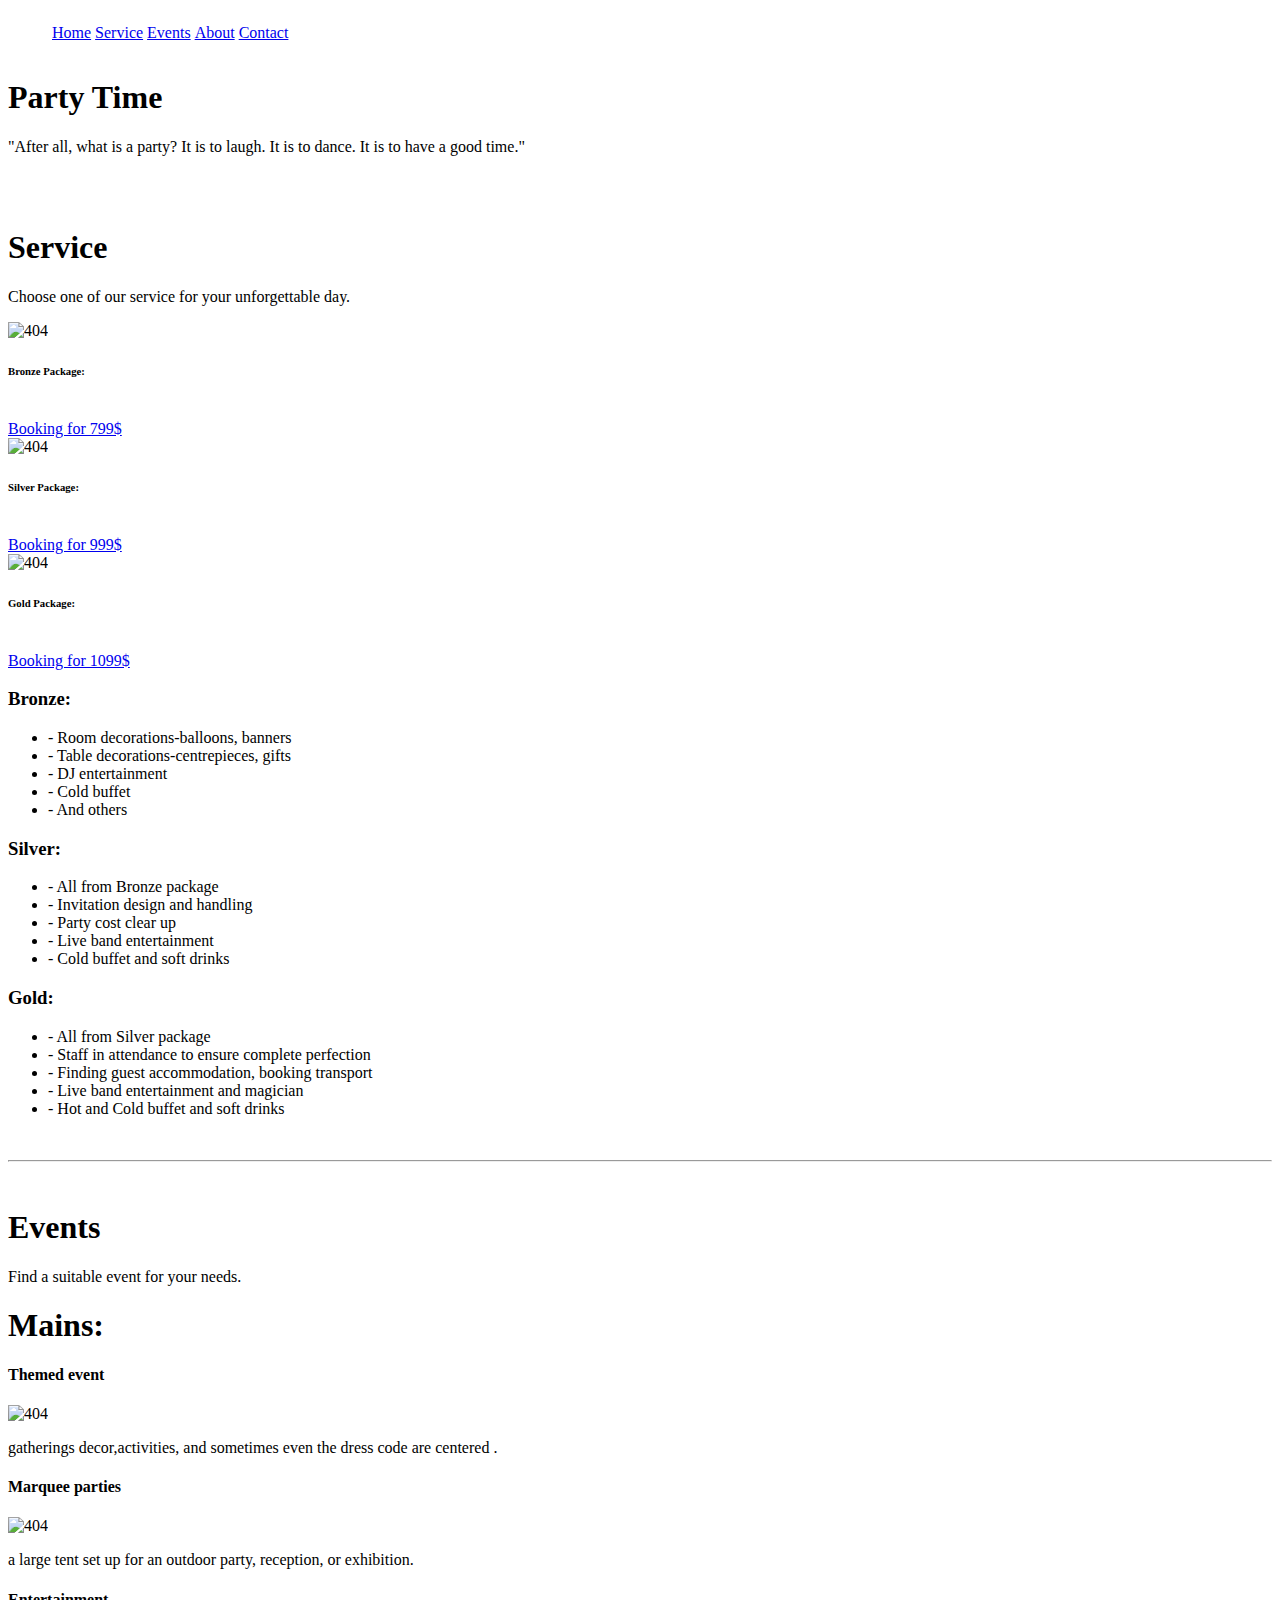
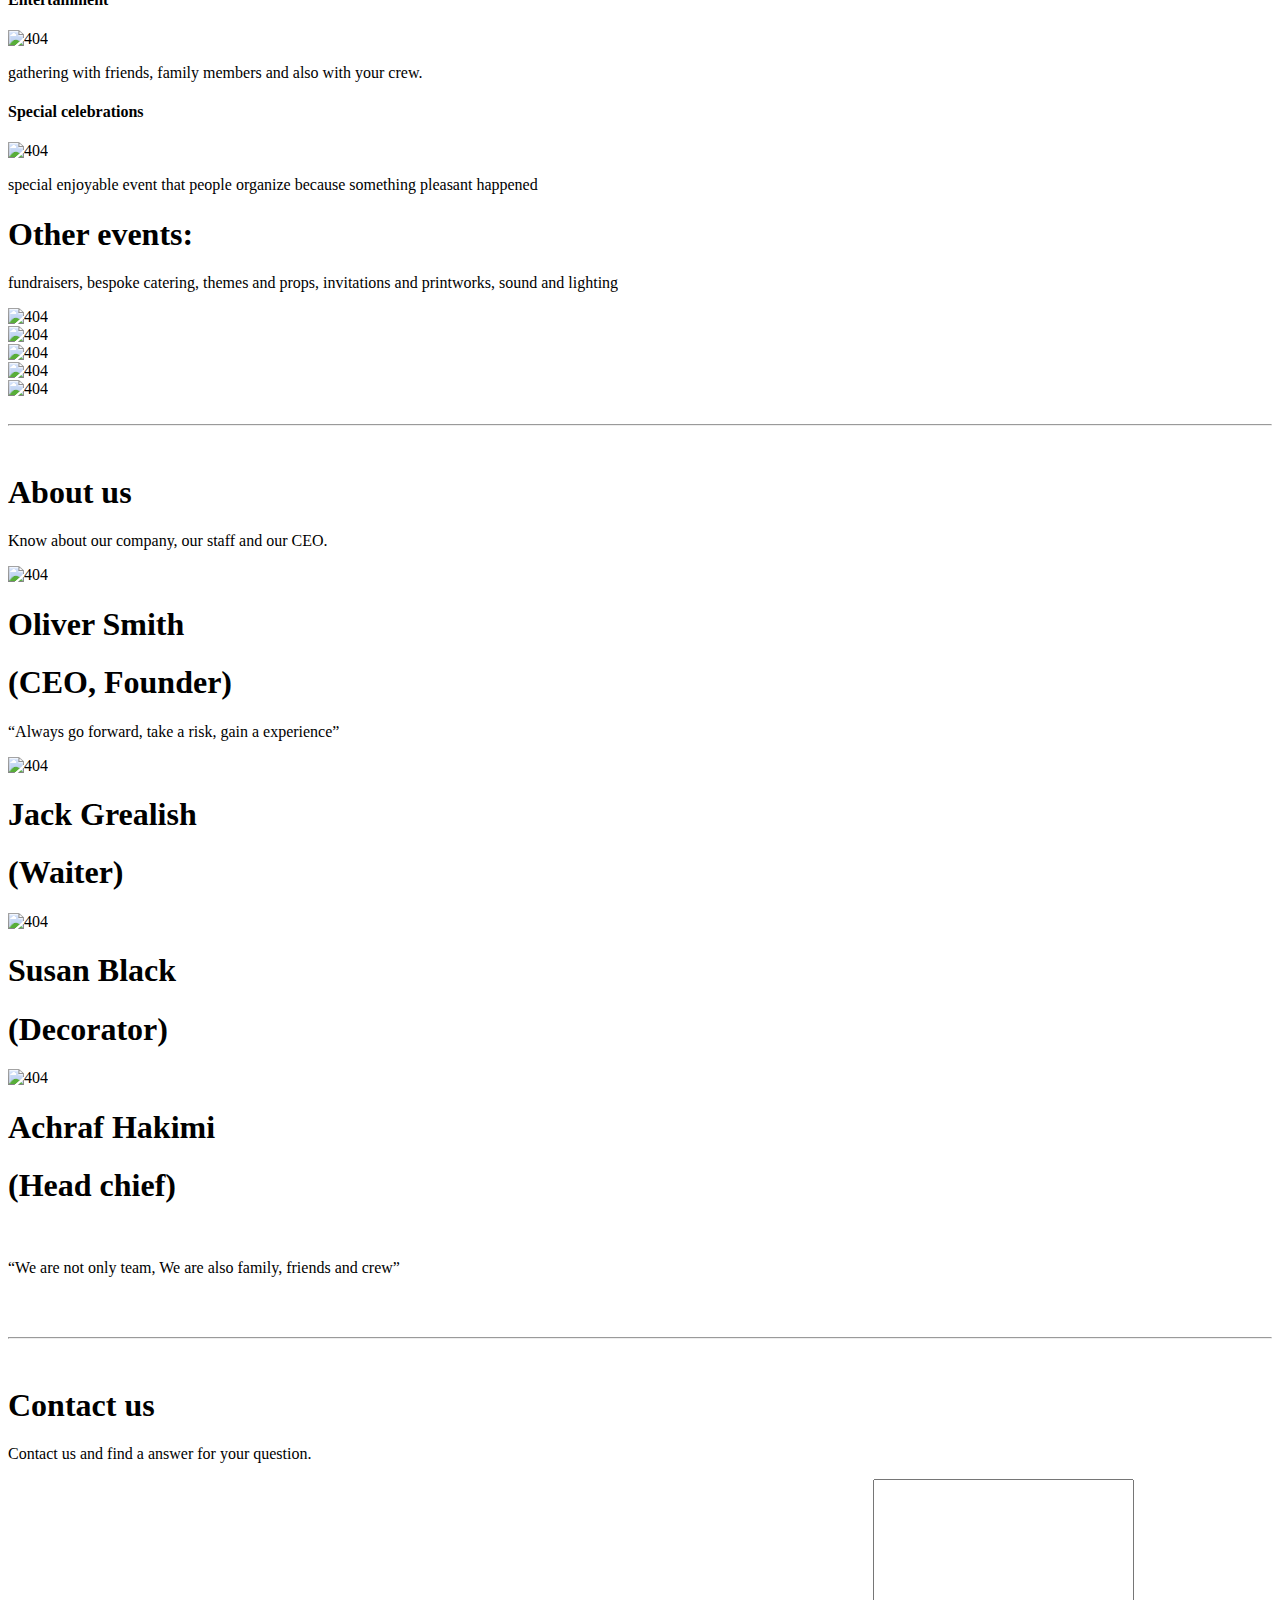
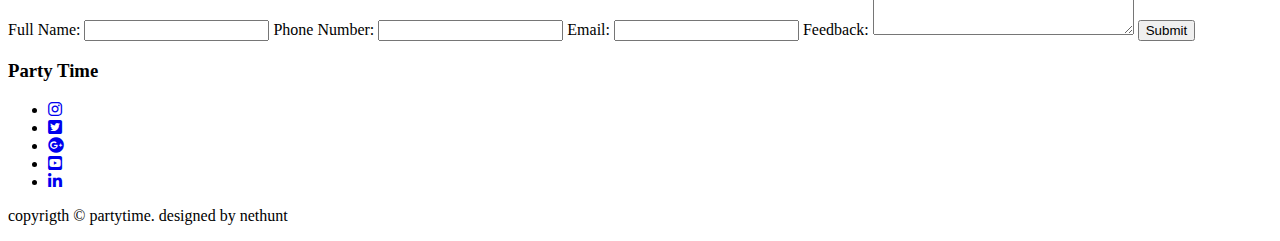
==== html/index.html @ 70425dc3 "1st" ====
<!DOCTYPE html>
<html lang="en">

<head>
  <meta charset="UTF-8" />
  <meta name="viewport" content="width=device-width, initial-scale=1.0" />
  <title>Party Time</title>
  <link rel="stylesheet" href="/WebSite/css/style.css" />
  <link rel="stylesheet" href="https://cdnjs.cloudflare.com/ajax/libs/font-awesome/6.5.1/css/all.min.css">

</head>

<body>
  <header>

    <div class="header">
      <div class="navbar">
        <div class="container navbar-1">
          </label>
          <img src="/WebSite/images/dancing-logo.png" alt="" class="site-logo" />
          <ul style="display: inline-block">
            <li style="display: inline-block"><a class="active" href="#">Home</a></li>
            <li style="display: inline-block"><a href="service.html">Service</a></li>
            <li style="display: inline-block"><a href="events.html">Events</a></li>
            <li style="display: inline-block"><a href="about.html">About</a></li>
            <li style="display: inline-block"><a href="contact.html">Contact</a></li>
          </ul>
        </div>
      </div>
      <div class="container">
        <div class="qoute">
          <h1>Party Time</h1>
          <p>
            "After all, what is a party? It is to laugh. It is to dance. It is
            to have a good time."
          </p>
        </div>
      </div>
    </div>
  </header>

  <main>
    <br>
    <br>
    <div class="container">
      <div class="servicePage">
        <div class="title">
          <h1>Service</h1>
          <p>Choose one of our service for your unforgettable day.</p>
        </div>
        <div class="parent">
          <div class="box">
            <img src="/WebSite/images/SilverPackage.jpg" alt="404">
            <h6 class="pTitle">Bronze Package:</h6>
            <br>
            <a class="bTitle" href="#">Booking for 799$</a>
          </div>
          <div class="box">
            <img src="/WebSite/images/GoldPackage.jpg" alt="404">
            <h6 class="pTitle">Silver Package:</h6>
            <br>
            <a class="bTitle" href="#">Booking for 999$</a>
          </div>
          <div class="box">
            <img src="/WebSite/images/bronzepackage.jpg" alt="404">
            <h6 class="pTitle">Gold Package:</h6>
            <br>
            <a class="bTitle" href="#">Booking for 1099$</a>
          </div>
        </div>
        <div class="parent-2">
          <div class="box-2">
            <h3>Bronze:</h3>
            <ul class="L1">
              <li>- Room decorations-balloons, banners</li>
              <li>- Table decorations-centrepieces, gifts</li>
              <li>- DJ entertainment</li>
              <li>- Cold buffet</li>
              <li>- And others</li>
            </ul>
          </div>
          <div class="box-2">
            <h3>Silver:</h3>
            <ul class="L1">
              <li>- All from Bronze package</li>
              <li>- Invitation design and handling</li>
              <li>- Party cost clear up</li>
              <li>- Live band entertainment </li>
              <li>- Cold buffet and soft drinks</li>
            </ul>
          </div>
          <div class="box-2">
            <h3>Gold:</h3>
            <ul class="L1">
              <li>- All from Silver package</li>
              <li>- Staff in attendance to ensure complete perfection</li>
              <li>- Finding guest accommodation, booking transport</li>
              <li>- Live band entertainment and magician</li>
              <li>- Hot and Cold buffet and soft drinks</li>
            </ul>
          </div>
        </div>
      </div>
      <br>
      <hr>
      <br>
      <div class="eventsPage">
        <div class="title">
          <h1>Events</h1>
          <p>Find a suitable event for your needs.</p>
        </div>
        <div class="mains">
          <h1 class="mainT">Mains:</h1>
          <div class="parent-3">
            <div class="box-3">
              <h4 class="eT">Themed event</h4>
              <img class="eI" src="/WebSite/images/ThemedEvent.jpg" alt="404">
              <p>gatherings decor,activities, and sometimes
                even the dress code are centered .</p>
            </div>
            <div class="box-3">
              <h4 class="eT">Marquee parties</h4>
              <img class="eI" src="/WebSite/images/MarquueParty.jpg" alt="404">
              <p>a large tent set up for an outdoor party,
                reception, or exhibition.</p>
            </div>
            <div class="box-3">
              <h4 class="eT">Entertainment</h4>
              <img class="eI" src="/WebSite/images/Entertainment.jpg" alt="404">
              <p>gathering with friends, family members
                and also with your crew.</p>
            </div>
            <div class="box-3">
              <h4 class="eT">Special celebrations </h4>
              <img class="eI" src="/WebSite/images/Specialcelebrations.jpg" alt="404">
              <p>special enjoyable event that people
                organize because something pleasant
                happened </p>
            </div>
          </div>
          <h1 class="mainT">Other events:</h1>
          <p class="mP">fundraisers, bespoke catering, themes and props, invitations and printworks, sound and lighting
          </p>
          <div class="parent-4">
            <div class="box-4">
              <img class="oeI" src="/WebSite/images/fundraisers.jpg" alt="404">
            </div>
            <div class="box-4">
              <img class="oeI" src="/WebSite/images/bespokeCatering.jpg" alt="404">
            </div>
            <div class="box-4">
              <img class="oeI" src="/WebSite/images/themesAndProps.jpg" alt="404">
            </div>
            <div class="box-4">
              <img class="oeI" src="/WebSite/images/printworkInnovation.jpg" alt="404">
            </div>
            <div class="box-4">
              <img class="oeI" src="/WebSite/images/soundAndLighting.jpg" alt="404">
            </div>
          </div>
        </div>
      </div>
      <br>
      <hr>
      <br>
      <div class="aboutPage">
        <div class="title">
            <h1>About us</h1>
            <p>Know about our company, our staff and our CEO.</p>
        </div>
        <div class="ceo">
            <img class="ceoImage" src="/WebSite/images/CEO.jpg" alt="404">
            <div class="infoPosition">
                <h1>Oliver Smith</h1>
                <h1>(CEO, Founder)</h1>
                <p>“Always go forward, take a risk, gain a experience”</p>
            </div>
        </div>
        <div class="parent-5">
            <div class="box-5">
                <img class="staffImage" src="/WebSite/images/waiter.jpg" alt="404">
                <div class="infoPosition">
                    <h1>Jack Grealish</h1>
                    <h1>(Waiter)</h1>
                </div>
            </div>
            <div class="box-5">
                <img class="staffImage" src="/WebSite/images/decorator.jpg" alt="404">
                <div class="infoPosition">
                    <h1>Susan Black</h1>
                    <h1>(Decorator)</h1>
                </div>
            </div>
            <div class="box-5">
                <img class="staffImage" src="/WebSite/images/ChiefCooker.jpg" alt="404">
                <div class="infoPosition">
                    <h1>Achraf Hakimi</h1>
                    <h1>(Head chief)</h1>
                </div>
            </div>
        </div>
        <br>
        <div class="infoPosition">
            <p>“We are not only team, We are also family, friends and crew”</p>
        </div>
        <br>
      </div>
      <br>
      <hr>
      <br>
      <div class="contactpage">
        <div class="title">
            <h1>Contact us</h1>
            <p>Contact us and find a answer for your question.</p>
        </div>
        <div class="contactForm">
            <form action="" method="post">
                <label for="fullName">Full Name:</label>
                <input type="text" id="fullName" name="fullName" required>

                <label for="phoneNumber">Phone Number:</label>
                <input type="tel" id="phoneNumber" name="phoneNumber" pattern="[0-9]{10}" required>

                <label for="email">Email:</label>
                <input type="email" id="email" name="email" required>

                <label for="feedback">Feedback:</label>
                <textarea name="feedback" id="feedback" cols="30" rows="10"></textarea>
                <button type="submit">Submit</button>
            </form>
        </div>
    </div>
    </div>
  </main>

  <footer>
    <div class="footer">
      <div class="footer-content">
          <h3>Party Time</h3>
          <ul class="social">
              <li><a href="#"><i class="fa-brands fa-instagram"></i></a></li>
              <li><a href="#"><i class="fa-brands fa-square-twitter"></i></a></li>
              <li><a href="#"><i class="fa-brands fa-google-plus"></i></a></li>
              <li><a href="#"><i class="fa-brands fa-square-youtube"></i></a></li>
              <li><a href="#"><i class="fa-brands fa-linkedin-in"></i></a></li>
          </ul>
      </div>
      <div class="footer-bottom">
          <p>copyrigth &copy; partytime. designed by <span>nethunt</span></p>
      </div>
  </div>
  </footer>
</body>

</html>
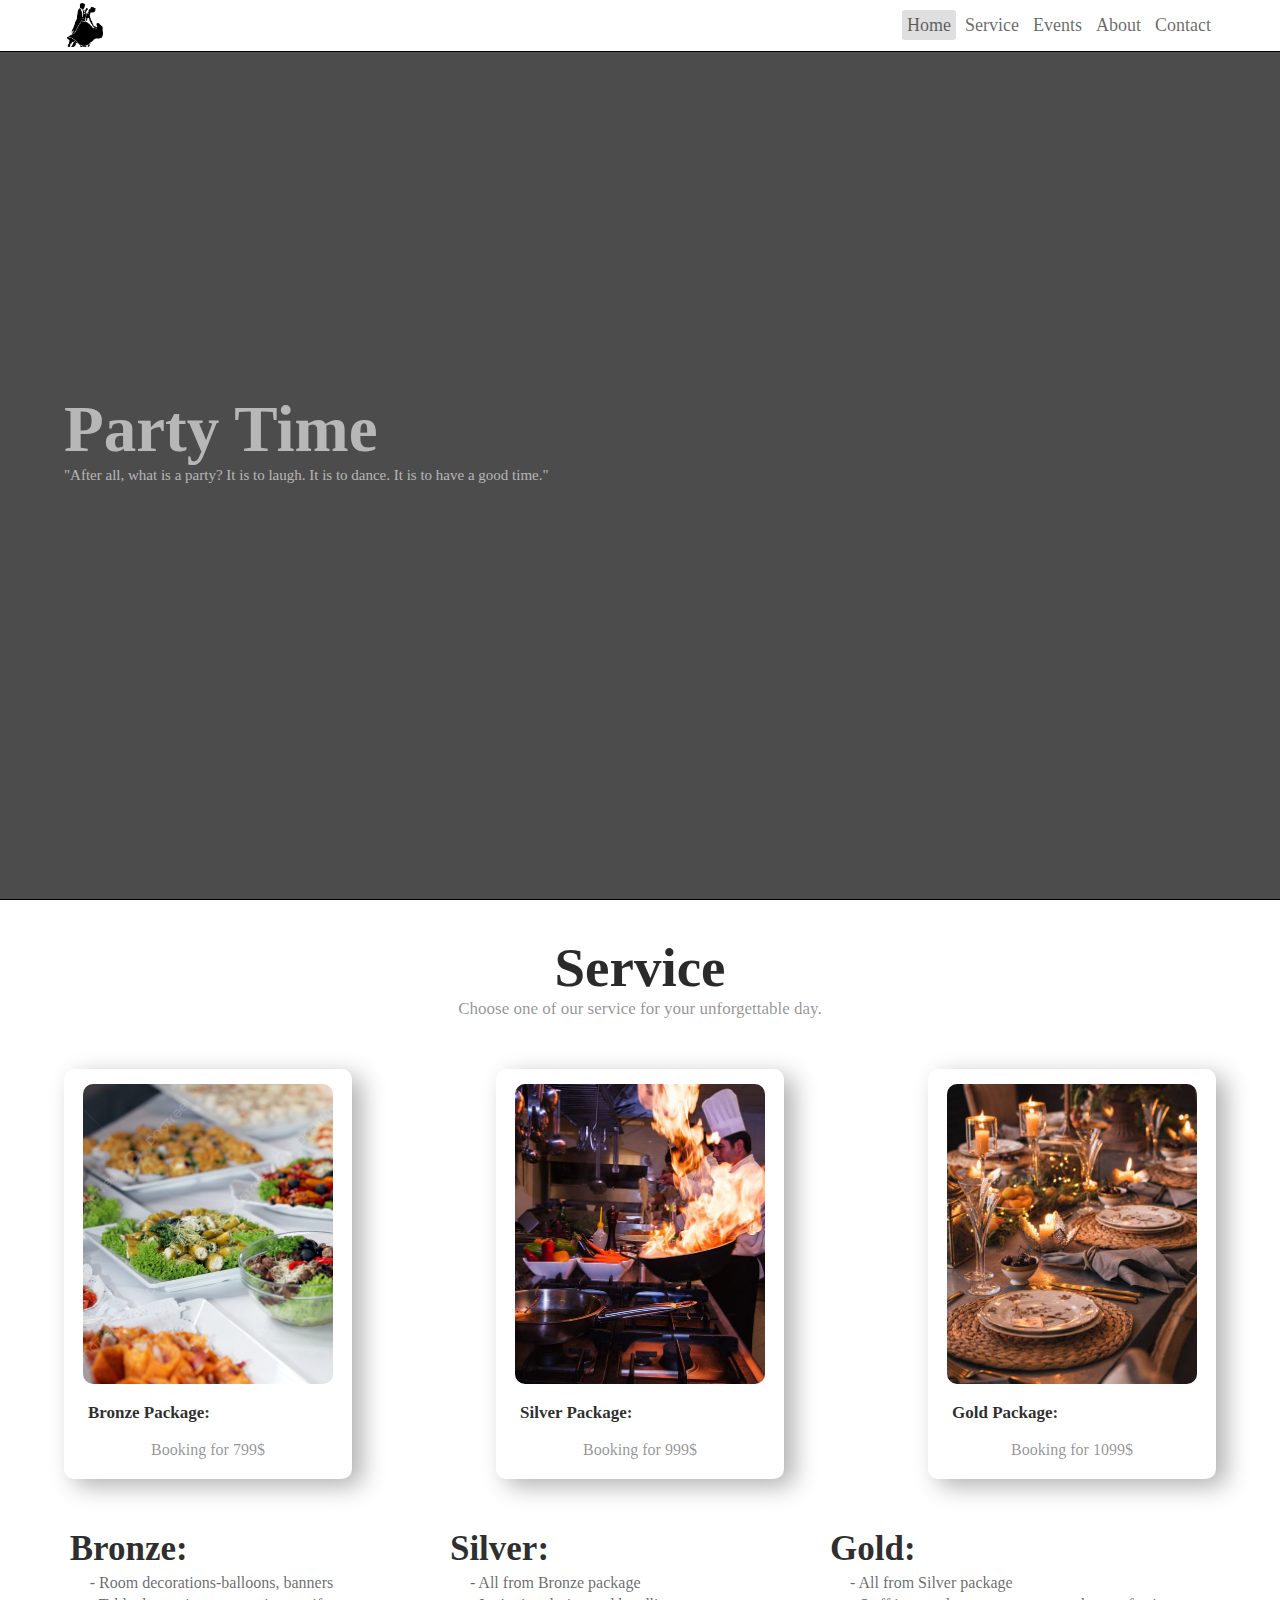
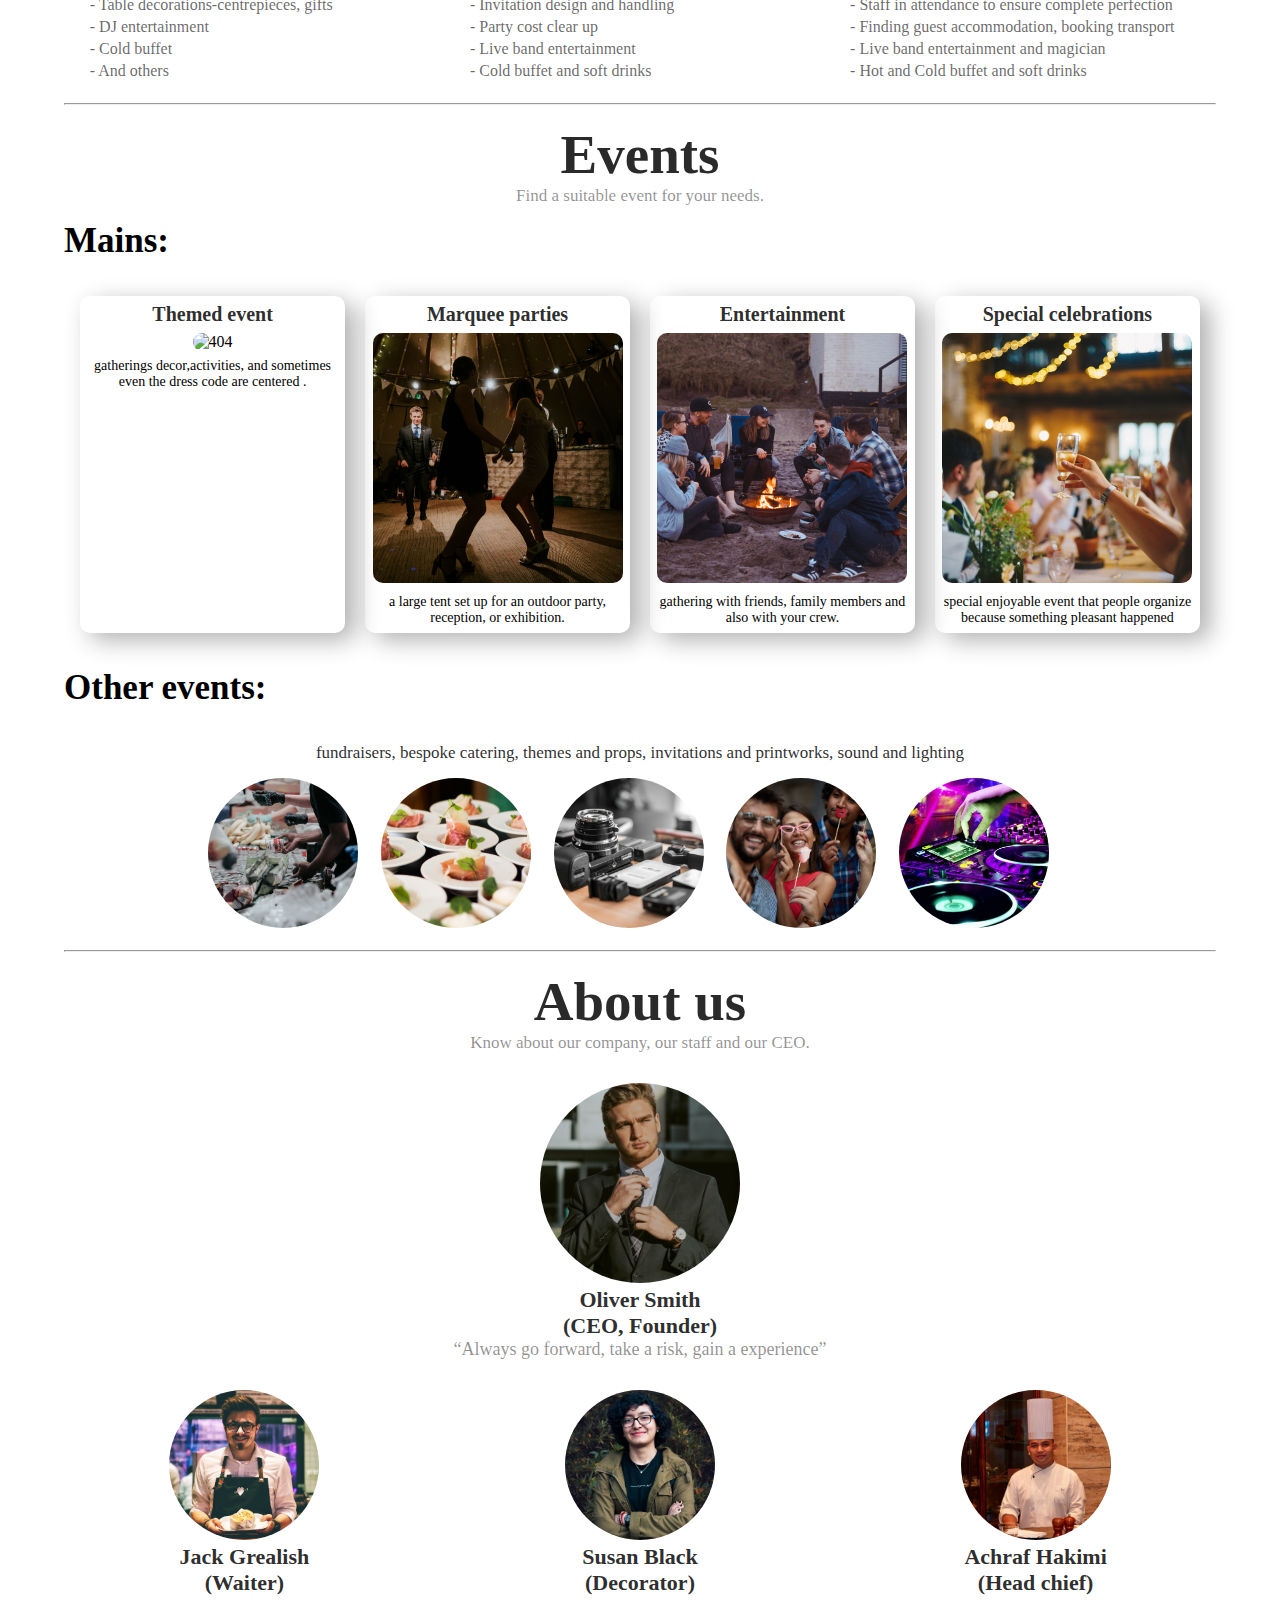
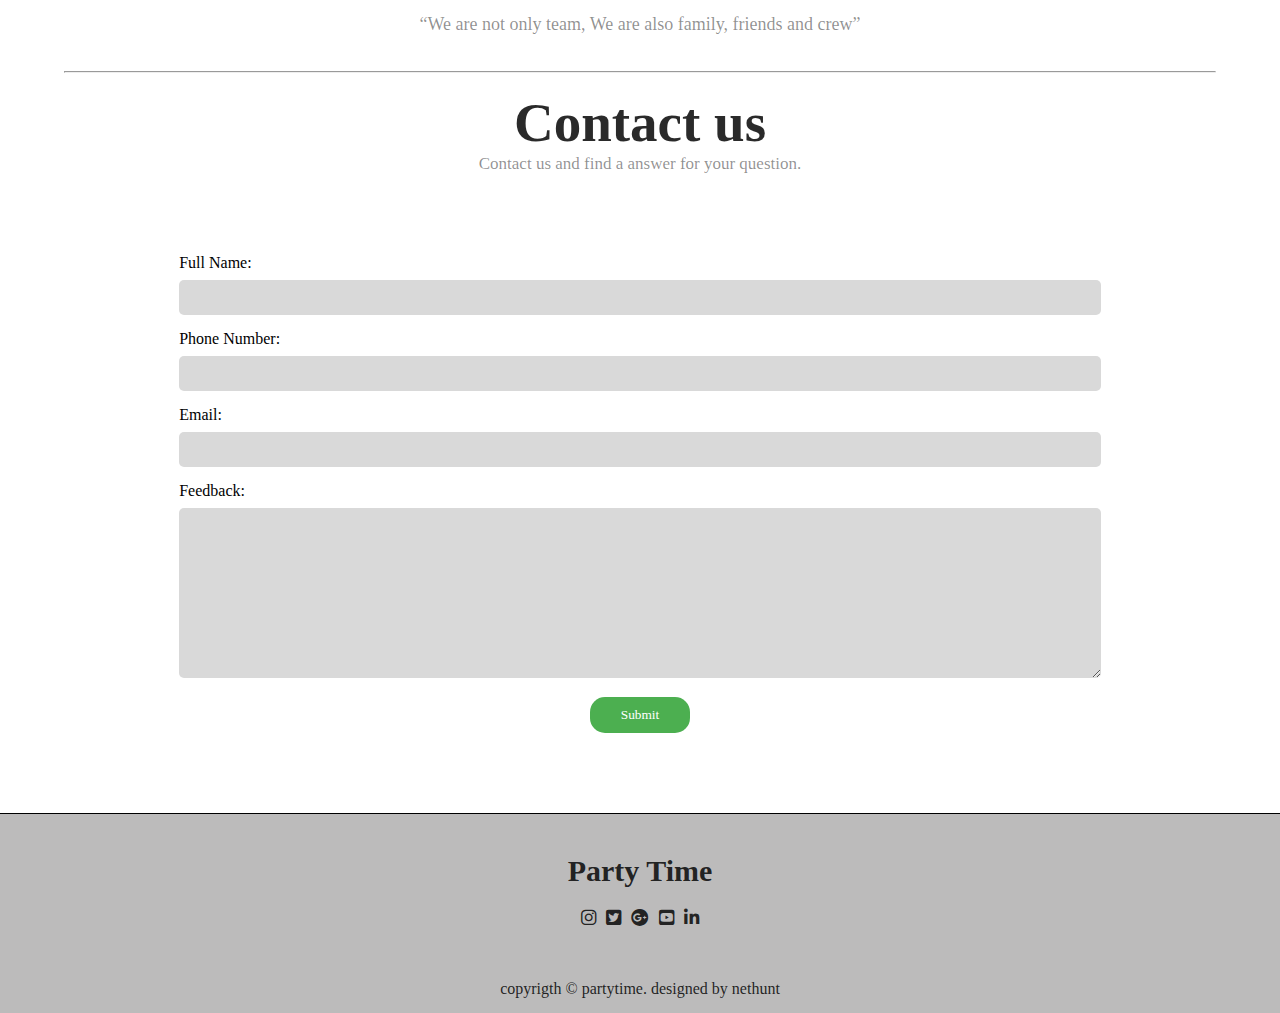
==== commit 25166a45: "path fixed" ====
--- a/html/index.html
+++ b/html/index.html
@@ -5,7 +5,7 @@
   <meta charset="UTF-8" />
   <meta name="viewport" content="width=device-width, initial-scale=1.0" />
   <title>Party Time</title>
-  <link rel="stylesheet" href="/WebSite/css/style.css" />
+  <link rel="stylesheet" href="/css/style.css" />
   <link rel="stylesheet" href="https://cdnjs.cloudflare.com/ajax/libs/font-awesome/6.5.1/css/all.min.css">
 
 </head>
@@ -17,7 +17,7 @@
       <div class="navbar">
         <div class="container navbar-1">
           </label>
-          <img src="/WebSite/images/dancing-logo.png" alt="" class="site-logo" />
+          <img src="/images/dancing-logo.png" alt="" class="site-logo" />
           <ul style="display: inline-block">
             <li style="display: inline-block"><a class="active" href="#">Home</a></li>
             <li style="display: inline-block"><a href="service.html">Service</a></li>
@@ -50,19 +50,19 @@
         </div>
         <div class="parent">
           <div class="box">
-            <img src="/WebSite/images/SilverPackage.jpg" alt="404">
+            <img src="/images/SilverPackage.jpg" alt="404">
             <h6 class="pTitle">Bronze Package:</h6>
             <br>
             <a class="bTitle" href="#">Booking for 799$</a>
           </div>
           <div class="box">
-            <img src="/WebSite/images/GoldPackage.jpg" alt="404">
+            <img src="/images/GoldPackage.jpg" alt="404">
             <h6 class="pTitle">Silver Package:</h6>
             <br>
             <a class="bTitle" href="#">Booking for 999$</a>
           </div>
           <div class="box">
-            <img src="/WebSite/images/bronzepackage.jpg" alt="404">
+            <img src="/images/bronzepackage.jpg" alt="404">
             <h6 class="pTitle">Gold Package:</h6>
             <br>
             <a class="bTitle" href="#">Booking for 1099$</a>
@@ -114,25 +114,25 @@
           <div class="parent-3">
             <div class="box-3">
               <h4 class="eT">Themed event</h4>
-              <img class="eI" src="/WebSite/images/ThemedEvent.jpg" alt="404">
+              <img class="eI" src="/images/ThemedEvent.jpg" alt="404">
               <p>gatherings decor,activities, and sometimes
                 even the dress code are centered .</p>
             </div>
             <div class="box-3">
               <h4 class="eT">Marquee parties</h4>
-              <img class="eI" src="/WebSite/images/MarquueParty.jpg" alt="404">
+              <img class="eI" src="/images/MarquueParty.jpg" alt="404">
               <p>a large tent set up for an outdoor party,
                 reception, or exhibition.</p>
             </div>
             <div class="box-3">
               <h4 class="eT">Entertainment</h4>
-              <img class="eI" src="/WebSite/images/Entertainment.jpg" alt="404">
+              <img class="eI" src="/images/Entertainment.jpg" alt="404">
               <p>gathering with friends, family members
                 and also with your crew.</p>
             </div>
             <div class="box-3">
               <h4 class="eT">Special celebrations </h4>
-              <img class="eI" src="/WebSite/images/Specialcelebrations.jpg" alt="404">
+              <img class="eI" src="/images/Specialcelebrations.jpg" alt="404">
               <p>special enjoyable event that people
                 organize because something pleasant
                 happened </p>
@@ -143,19 +143,19 @@
           </p>
           <div class="parent-4">
             <div class="box-4">
-              <img class="oeI" src="/WebSite/images/fundraisers.jpg" alt="404">
-            </div>
-            <div class="box-4">
-              <img class="oeI" src="/WebSite/images/bespokeCatering.jpg" alt="404">
-            </div>
-            <div class="box-4">
-              <img class="oeI" src="/WebSite/images/themesAndProps.jpg" alt="404">
-            </div>
-            <div class="box-4">
-              <img class="oeI" src="/WebSite/images/printworkInnovation.jpg" alt="404">
-            </div>
-            <div class="box-4">
-              <img class="oeI" src="/WebSite/images/soundAndLighting.jpg" alt="404">
+              <img class="oeI" src="/images/fundraisers.jpg" alt="404">
+            </div>
+            <div class="box-4">
+              <img class="oeI" src="/images/bespokeCatering.jpg" alt="404">
+            </div>
+            <div class="box-4">
+              <img class="oeI" src="/images/themesAndProps.jpg" alt="404">
+            </div>
+            <div class="box-4">
+              <img class="oeI" src="/images/printworkInnovation.jpg" alt="404">
+            </div>
+            <div class="box-4">
+              <img class="oeI" src="/images/soundAndLighting.jpg" alt="404">
             </div>
           </div>
         </div>
@@ -169,7 +169,7 @@
             <p>Know about our company, our staff and our CEO.</p>
         </div>
         <div class="ceo">
-            <img class="ceoImage" src="/WebSite/images/CEO.jpg" alt="404">
+            <img class="ceoImage" src="/images/CEO.jpg" alt="404">
             <div class="infoPosition">
                 <h1>Oliver Smith</h1>
                 <h1>(CEO, Founder)</h1>
@@ -178,21 +178,21 @@
         </div>
         <div class="parent-5">
             <div class="box-5">
-                <img class="staffImage" src="/WebSite/images/waiter.jpg" alt="404">
+                <img class="staffImage" src="/images/waiter.jpg" alt="404">
                 <div class="infoPosition">
                     <h1>Jack Grealish</h1>
                     <h1>(Waiter)</h1>
                 </div>
             </div>
             <div class="box-5">
-                <img class="staffImage" src="/WebSite/images/decorator.jpg" alt="404">
+                <img class="staffImage" src="/images/decorator.jpg" alt="404">
                 <div class="infoPosition">
                     <h1>Susan Black</h1>
                     <h1>(Decorator)</h1>
                 </div>
             </div>
             <div class="box-5">
-                <img class="staffImage" src="/WebSite/images/ChiefCooker.jpg" alt="404">
+                <img class="staffImage" src="/images/ChiefCooker.jpg" alt="404">
                 <div class="infoPosition">
                     <h1>Achraf Hakimi</h1>
                     <h1>(Head chief)</h1>
--- a/css/style.css
+++ b/css/style.css
@@ -0,0 +1,333 @@
+*{
+    margin: 0;
+    padding: 0;
+    text-decoration: none;
+    box-sizing: border-box;
+}
+.container{
+    width: 90%;
+    margin: 0 auto;
+}
+.header{
+    width: 100%;
+    height: 100vh;
+    background-image: linear-gradient(rgb(0,0,0,0.7), rgb(0,0,0,0.7)), url(/WebSite/images/NavbarBgImage.png);
+    background-position: center;
+    background-size: cover;
+    border-bottom:1px solid black ;
+}
+.navbar{
+    background-color: #fff;
+    height: 52px;
+    border-bottom: 1px solid black;
+    width: 100%;
+}
+.navbar-1{
+    display: flex;
+    align-items: center;
+    justify-content: space-between;
+}
+.site-logo{
+    height: 50px;
+    width: 42px;
+    padding: 3px;
+}
+.navbar ul, ul li{
+    display: inline-block;
+}
+.navbar ul li a{
+    font-family: Georgia, 'Times New Roman', Times, serif;
+    padding: 5px;
+    cursor: pointer;
+    font-size: 18px;
+    color: #00000099;
+    border-radius: 3px;
+}
+.navbar a.active, a:hover{
+    background-color: #dfdfdf;
+    transition: .5s;
+}
+.qoute{
+    font-family:Georgia, 'Times New Roman', Times, serif;
+    color: #ffffff99;
+    margin-top: 340px;
+}
+.qoute h1{
+    font-size: 65px;
+}
+.qoute p{
+    font-size: 15px;
+}
+.title h1{
+    font-size: 55px;
+    text-align: center;
+    color: #000000d5;
+    font-family: Georgia, 'Times New Roman', Times, serif;
+}
+.title p{
+    text-align: center;
+    color: #00000070;
+    font-size: 17px;
+    font-family: Georgia, 'Times New Roman', Times, serif;
+}
+.parent{
+    margin-top: 50px;
+    display: flex;
+    gap: 50px;
+    justify-content: space-between;    
+}
+.box{ 
+    width: 25%;
+    text-align: center;
+    border-radius: 10px;
+    box-shadow: 10px 7px 25px #00000050;
+    height: 410px;
+}
+.box img{
+    object-fit: cover;
+    width: 250px;
+    height: 300px;
+    margin: 15px 5px;
+    border-radius: 10px;
+    transition: transform 0.5s;
+}
+.box img:hover{
+    transition: .5s;
+    transform: translateY(-6px);
+}
+.pTitle{
+    color: #000000d5;
+    font-size: 17px;
+    text-align: left;
+    margin-left: 24px;
+    font-family: Georgia, 'Times New Roman', Times, serif;
+}
+.bTitle{
+    padding: 5px;
+    color: #00000070;
+    font-family: Georgia, 'Times New Roman', Times, serif;
+}
+.bTitle:hover{
+    padding: 5px;
+    color: #00000070;
+    border: 1px solid rgb(180, 180, 180);
+    border-radius: 5px;
+    transition: .3s;
+}
+.parent-2{
+    display: flex;
+    justify-content: center;
+}
+.servicePage .box-2{
+    margin-top: 50px;
+    width: 33%;
+}
+.box-2 h3{
+    font-size: 35px;
+    color: #000000d5;
+}
+.L1 li{
+    margin-left: 20px;
+    padding: 2px 0;
+    color: #00000099;
+    font-family: Georgia, 'Times New Roman', Times, serif;
+}
+.L1{
+    padding: 3px 0;
+}
+.box-2 ul, ul li{
+    display: block;
+    font-family: Georgia, 'Times New Roman', Times, serif;
+}
+.parent-3{
+    margin-top: 35px;
+    margin-bottom: 35px;
+    display: flex;
+    justify-content: center;
+    gap: 20px;
+}
+.box-3{
+    width: 23%;
+    text-align: center;
+    border-radius: 10px;
+    box-shadow: 10px 7px 25px #00000050;
+}
+.box-3 .eI{
+    object-fit: cover;
+    width: 250px;
+    height: 175px;
+    border-radius: 10px;
+    transition: transform 0.5s;
+    height: 250px;
+    font-family: Georgia, 'Times New Roman', Times, serif;
+}
+.box-3 .eI:hover{
+    transition: .5s;
+    transform: translateY(-6px);
+}
+.box-3 .eT{
+    font-size: 20px;
+    margin: 7px 0;
+    color: #000000d5;
+    font-family: Georgia, 'Times New Roman', Times, serif;
+}
+.box-3 p{
+    text-align:center;
+    font-size: 14px;    
+    margin: 7px 5px;
+    font-family: Georgia, 'Times New Roman', Times, serif;
+}
+.mainT{
+    margin-top: 15px;
+    font-size: 35px;
+    font-family: Georgia, 'Times New Roman', Times, serif;
+}
+.parent-4{
+    display: flex;
+    justify-content: center;
+    align-items: center;
+}
+.box-4{
+    width: 15%;
+}
+.box-4 .oeI{
+    width: 150px;
+    height: 150px;
+    border-radius: 100px;
+    transition: transform 0.5s;
+    object-fit: cover;
+}
+.box-4 .oeI:hover{
+    transition: .5s;
+    transform: translateY(-6px);
+}
+.mP{
+    text-align: center;
+    font-size: 17px;
+    margin-top: 35px;
+    margin-bottom: 15px;
+    color: #000000d5;
+    font-family: Georgia, 'Times New Roman', Times, serif;
+}
+.ceo{
+    margin-top: 30px;
+    text-align: center;
+}
+.ceoImage{
+    width: 200px;
+    height: 200px;
+    border-radius: 100px;
+    object-fit: cover;
+    transition: transform 0.5s;
+}
+.ceoImage:hover{
+    transition: .5s;
+    transform: translateY(-6px);
+}
+.infoPosition h1{
+    font-size: 22px;
+    font-family: Georgia, 'Times New Roman', Times, serif;
+    color: #000000d5;
+    text-align: center;
+}
+.infoPosition p{
+    font-size: 18px;
+    font-family: Georgia, 'Times New Roman', Times, serif;
+    color: #00000070;
+    text-align: center;
+}
+.parent-5{
+    margin-top: 30px;
+    display: flex;
+    justify-content: center;
+    gap: 50px;
+}
+.box-5{
+    width: 30%;
+    text-align: center;
+}
+.staffImage{
+    width: 150px;
+    height: 150px;
+    border-radius: 100px;
+    object-fit: cover;
+}
+.contactForm{
+    margin-top: 80px;
+    margin-bottom: 80px;
+}
+form {
+    width: 80%;
+    margin: 0 auto;
+    text-align: center
+}
+label {
+    display: block;
+    text-align: left;
+    margin-bottom: 8px;
+    font-family: Georgia, 'Times New Roman', Times, serif;
+}
+input, textarea {
+    width: 100%;
+    padding: 10px;
+    margin-bottom: 15px;
+    background-color: #D9D9D9;
+    border: none;
+    border-radius: 5px;
+}
+button {
+    width: 100px;
+    background-color: #4caf50;
+    color: #fff;
+    border: none;
+    padding: 10px 15px;
+    cursor: pointer;
+    border-radius: 15px;
+    font-family: Georgia, 'Times New Roman', Times, serif;
+}
+button:hover {
+    background-color: #229728;
+}
+footer{
+    border-top: 1px solid black ;
+    background-color: #BCBBBB;
+    height: 200px;
+    width: 100%;
+    font-family: Georgia, 'Times New Roman', Times, serif;
+    padding-top: 40px;
+    color: #000000d5;
+}
+.footer-content{
+    display: flex;
+    align-items: center;
+    justify-content: center;
+    flex-direction: column;
+    text-align: center;
+}
+.footer-content h3{
+    font-size: 30px;
+    text-transform: capitalize;
+}
+.social{
+    list-style: none;
+    display: flex;
+    align-items: center;
+    justify-content: center;
+    margin: 1rem 0 3rem 0;
+}
+.social a{
+    text-decoration: none;
+    color: #000000d5;
+}
+.social a i{
+    font-size: 1.1rem;
+    transition: color .4s ease;
+    padding: 5px;
+}
+.social a:hover i{
+    color: aqua;
+}
+.footer-bottom{
+    text-align: center;
+    color: #000000d5;
+}